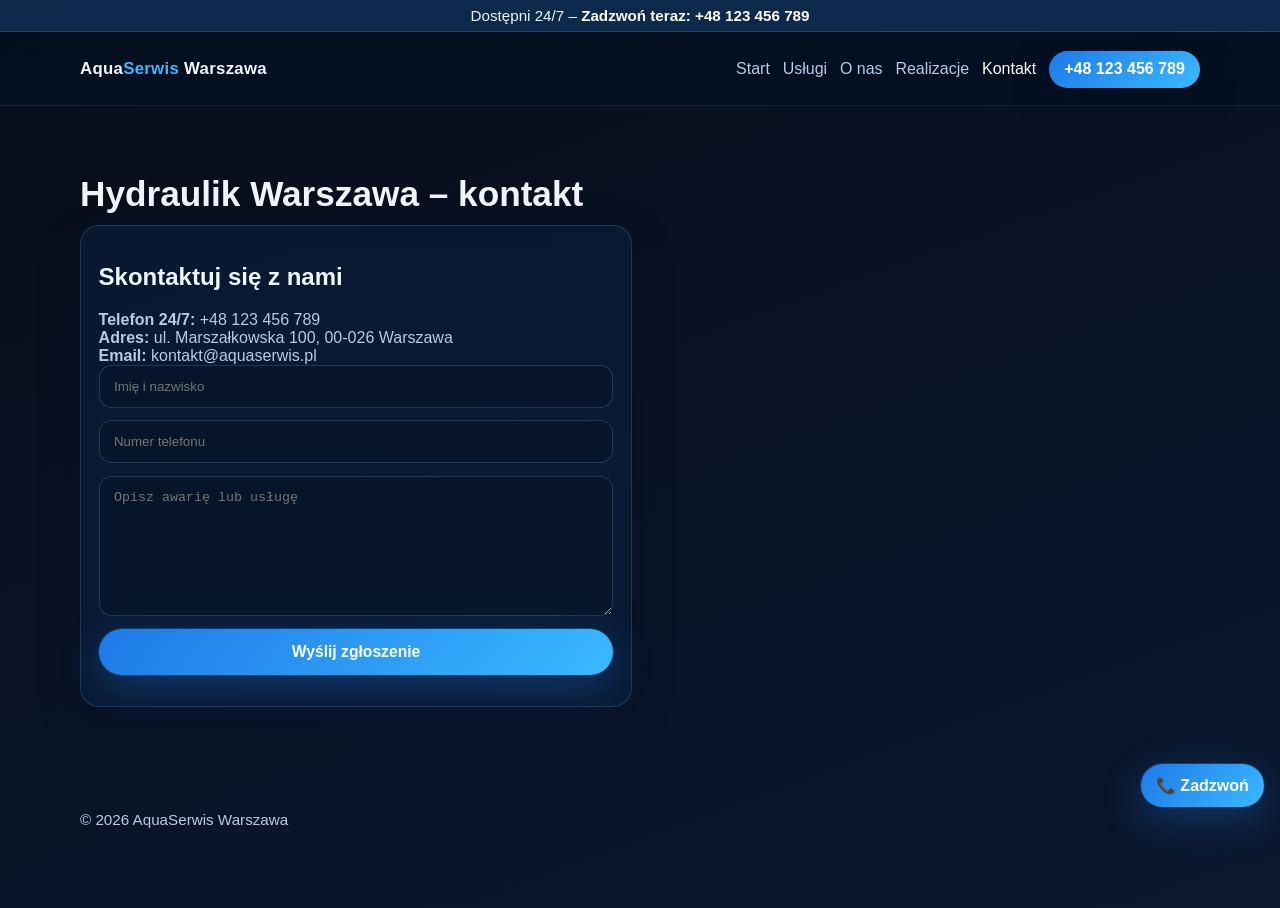
==== kontakt.html @ 48112909 "Create premium multi-page plumbing service website" ====
<!doctype html>
<html lang="pl">
  <head>
    <meta charset="UTF-8" /><meta name="viewport" content="width=device-width, initial-scale=1.0" />
    <title>Kontakt | Pogotowie hydrauliczne Warszawa</title>
    <meta name="description" content="Skontaktuj się z AquaSerwis Warszawa. Telefon, formularz, adres i mapa dojazdu." />
    <meta name="keywords" content="hydraulik Warszawa, pogotowie hydrauliczne Warszawa, hydraulik 24h Warszawa" />
    <link rel="stylesheet" href="css/style.css" /><link rel="stylesheet" href="css/animations.css" />
  </head>
  <body>
    <div class="top-bar">Dostępni 24/7 – <a href="tel:+48123456789">Zadzwoń teraz: +48 123 456 789</a></div>
    <header class="site-header"><div class="container nav-wrap"><a href="index.html" class="logo">Aqua<span>Serwis</span> Warszawa</a><button class="nav-toggle" data-nav-toggle aria-expanded="false">☰</button><nav class="nav-menu" data-nav-menu><a class="nav-link" href="index.html">Start</a><a class="nav-link" href="uslugi.html">Usługi</a><a class="nav-link" href="o-nas.html">O nas</a><a class="nav-link" href="realizacje.html">Realizacje</a><a class="nav-link active" href="kontakt.html">Kontakt</a><a class="phone-pill" href="tel:+48123456789">+48 123 456 789</a></nav></div></header>
    <main class="section">
      <div class="container">
        <h1 class="section-title reveal">Hydraulik Warszawa – kontakt</h1>
        <div class="grid grid-2">
          <section class="card reveal">
            <h2>Skontaktuj się z nami</h2>
            <p><strong>Telefon 24/7:</strong> <a href="tel:+48123456789">+48 123 456 789</a></p>
            <p><strong>Adres:</strong> ul. Marszałkowska 100, 00-026 Warszawa</p>
            <p><strong>Email:</strong> kontakt@aquaserwis.pl</p>
            <form class="form" data-contact-form>
              <input type="text" name="name" placeholder="Imię i nazwisko" required />
              <input type="tel" name="phone" placeholder="Numer telefonu" required />
              <textarea name="message" placeholder="Opisz awarię lub usługę" required></textarea>
              <button class="btn btn-primary" type="submit">Wyślij zgłoszenie</button>
              <small data-form-feedback style="color:#9fd0ff;"></small>
            </form>
          </section>
          <section class="reveal">
            <iframe class="map" title="Mapa dojazdu" loading="lazy" allowfullscreen src="https://www.google.com/maps?q=Pa%C5%82ac+Kultury+i+Nauki+Warszawa&output=embed"></iframe>
          </section>
        </div>
      </div>
    </main>
    <footer class="footer"><div class="container">© <span data-year></span> AquaSerwis Warszawa</div></footer>
    <a class="floating-call" href="tel:+48123456789">📞 Zadzwoń</a><a class="mobile-sticky-call" href="tel:+48123456789">📞 +48 123 456 789</a>
    <script src="js/script.js"></script><script src="js/animations.js"></script>
  </body>
</html>
---- css/style.css ----
:root {
  --bg-dark: #070e1a;
  --bg-deep: #0b1830;
  --bg-card: rgba(12, 32, 62, 0.58);
  --text-main: #eff6ff;
  --text-soft: #b8cae8;
  --blue-main: #1e7ae8;
  --blue-accent: #3ab9ff;
  --success: #36d399;
  --danger: #ff6b6b;
  --radius-lg: 1.2rem;
  --radius-md: 0.85rem;
  --shadow-soft: 0 12px 38px rgba(8, 18, 38, 0.36);
  --shadow-glow: 0 0 0 1px rgba(56, 170, 255, 0.22), 0 12px 40px rgba(30, 122, 232, 0.33);
  --container: min(1120px, 92vw);
  --transition: 280ms ease;
}

* {
  box-sizing: border-box;
}

html,
body {
  margin: 0;
  padding: 0;
  font-family: "Inter", "Segoe UI", Roboto, Arial, sans-serif;
  background: linear-gradient(160deg, var(--bg-dark), var(--bg-deep));
  color: var(--text-main);
  scroll-behavior: smooth;
}

img,
video {
  display: block;
  max-width: 100%;
}

a {
  color: inherit;
  text-decoration: none;
}

.container {
  width: var(--container);
  margin: 0 auto;
}

.top-bar {
  position: sticky;
  top: 0;
  z-index: 1000;
  backdrop-filter: blur(14px);
  background: rgba(16, 50, 90, 0.78);
  border-bottom: 1px solid rgba(163, 206, 255, 0.16);
  text-align: center;
  padding: 0.45rem 0.75rem;
  font-size: 0.95rem;
}

.top-bar a {
  color: #fff;
  font-weight: 700;
}

.site-header {
  position: sticky;
  top: 2.1rem;
  z-index: 900;
  backdrop-filter: blur(14px);
  background: rgba(5, 16, 34, 0.78);
  border-bottom: 1px solid rgba(160, 201, 255, 0.1);
}

.nav-wrap {
  min-height: 72px;
  display: flex;
  align-items: center;
  justify-content: space-between;
  gap: 1rem;
}

.logo {
  font-weight: 800;
  letter-spacing: 0.3px;
  font-size: 1.05rem;
}

.logo span {
  color: var(--blue-accent);
}

.nav-toggle {
  border: 1px solid rgba(167, 211, 255, 0.26);
  background: rgba(25, 57, 101, 0.32);
  color: var(--text-main);
  border-radius: 0.65rem;
  padding: 0.45rem 0.65rem;
}

.nav-menu {
  position: absolute;
  inset: 100% 0 auto 0;
  display: none;
  flex-direction: column;
  background: rgba(6, 18, 39, 0.95);
  padding: 0.9rem 1rem 1.2rem;
  gap: 0.8rem;
  border-bottom: 1px solid rgba(142, 193, 255, 0.16);
}

.nav-menu.open {
  display: flex;
}

.nav-link {
  color: var(--text-soft);
  font-weight: 500;
  transition: color var(--transition);
}

.nav-link:hover,
.nav-link.active {
  color: #fff;
}

.phone-pill {
  display: inline-flex;
  align-items: center;
  justify-content: center;
  padding: 0.6rem 0.95rem;
  border-radius: 999px;
  background: linear-gradient(135deg, var(--blue-main), var(--blue-accent));
  color: #fff;
  font-weight: 700;
  box-shadow: var(--shadow-soft);
}

.hero {
  min-height: calc(100vh - 130px);
  position: relative;
  display: grid;
  place-items: center;
  isolation: isolate;
  overflow: clip;
}

.hero video {
  position: absolute;
  inset: 0;
  width: 100%;
  height: 100%;
  object-fit: cover;
}

.hero::before {
  content: "";
  position: absolute;
  inset: 0;
  background: rgba(4, 9, 19, 0.6);
  z-index: -1;
}

.hero::after {
  content: "";
  position: absolute;
  inset: 0;
  background: radial-gradient(circle at 30% 20%, rgba(58, 185, 255, 0.25), transparent 40%),
    radial-gradient(circle at 80% 70%, rgba(30, 122, 232, 0.28), transparent 45%);
  mix-blend-mode: screen;
  z-index: -1;
}

.hero-content {
  width: var(--container);
  text-align: center;
  padding: 4rem 0 3rem;
}

.hero h1 {
  font-size: clamp(2rem, 6vw, 3.4rem);
  margin: 0 0 0.8rem;
}

.hero .lead {
  margin: 0 auto;
  color: var(--text-soft);
  max-width: 720px;
  font-size: clamp(1rem, 2.7vw, 1.25rem);
}

.hero-phone {
  margin-top: 1rem;
  font-size: clamp(1.5rem, 4vw, 2.35rem);
  font-weight: 800;
  color: #fff;
}

.cta-group {
  margin-top: 1.7rem;
  display: flex;
  flex-wrap: wrap;
  justify-content: center;
  gap: 0.75rem;
}

.btn {
  border: 0;
  cursor: pointer;
  border-radius: 999px;
  padding: 0.9rem 1.4rem;
  font-size: 0.98rem;
  font-weight: 700;
  transition: transform var(--transition), box-shadow var(--transition), background var(--transition);
}

.btn-primary {
  color: #fff;
  background: linear-gradient(130deg, var(--blue-main), var(--blue-accent));
  box-shadow: var(--shadow-glow);
}

.btn-secondary {
  color: #fff;
  background: rgba(14, 41, 75, 0.66);
  border: 1px solid rgba(150, 200, 255, 0.26);
}

.btn:hover {
  transform: translateY(-2px);
}

.section {
  padding: 4.3rem 0;
  position: relative;
}

.section-title {
  font-size: clamp(1.55rem, 4.2vw, 2.2rem);
  margin: 0 0 0.65rem;
}

.section-intro {
  margin: 0 0 1.8rem;
  color: var(--text-soft);
  max-width: 700px;
}

.grid {
  display: grid;
  gap: 1rem;
}

.grid-2 {
  grid-template-columns: repeat(1, minmax(0, 1fr));
}

.grid-3,
.grid-4 {
  grid-template-columns: repeat(1, minmax(0, 1fr));
}

.card {
  background: var(--bg-card);
  backdrop-filter: blur(12px);
  border: 1px solid rgba(175, 216, 255, 0.16);
  border-radius: var(--radius-lg);
  box-shadow: var(--shadow-soft);
  padding: 1.1rem;
}

.card h3 {
  margin-top: 0.3rem;
  margin-bottom: 0.5rem;
}

.card p {
  margin: 0;
  color: var(--text-soft);
}

.icon-wrap {
  width: 2.85rem;
  height: 2.85rem;
  border-radius: 0.85rem;
  display: grid;
  place-items: center;
  font-size: 1.4rem;
  background: rgba(30, 122, 232, 0.18);
  border: 1px solid rgba(149, 201, 255, 0.24);
}

.banner {
  padding: 1.2rem;
  border-radius: var(--radius-lg);
  background: linear-gradient(135deg, rgba(255, 85, 85, 0.2), rgba(30, 122, 232, 0.28));
  border: 1px solid rgba(255, 194, 194, 0.3);
  display: flex;
  gap: 0.8rem;
  flex-direction: column;
  align-items: flex-start;
}

.testimonial-slider {
  position: relative;
  overflow: hidden;
}

.slides {
  display: flex;
  transition: transform 450ms ease;
}

.slide {
  min-width: 100%;
  padding: 1.1rem;
}

.stars {
  color: #ffd166;
  letter-spacing: 1px;
}

.slider-controls {
  display: flex;
  gap: 0.5rem;
  margin-top: 0.8rem;
}

.slider-controls button {
  border: 1px solid rgba(162, 206, 255, 0.26);
  color: #fff;
  background: rgba(20, 52, 94, 0.45);
  border-radius: 999px;
  padding: 0.45rem 0.75rem;
}

.project {
  overflow: hidden;
  border-radius: var(--radius-md);
  position: relative;
}

.project img {
  width: 100%;
  height: 220px;
  object-fit: cover;
  transition: transform 420ms ease;
}

.project span {
  position: absolute;
  left: 0.8rem;
  bottom: 0.8rem;
  background: rgba(4, 15, 32, 0.8);
  padding: 0.4rem 0.7rem;
  border-radius: 999px;
  font-size: 0.85rem;
}

.cta-section {
  text-align: center;
}

.cta-panel {
  padding: 2rem 1.2rem;
  border-radius: var(--radius-lg);
  background: linear-gradient(140deg, rgba(21, 64, 121, 0.55), rgba(12, 32, 62, 0.8));
  border: 1px solid rgba(158, 204, 255, 0.2);
}

.footer {
  padding: 2.2rem 0 5rem;
  color: var(--text-soft);
  font-size: 0.95rem;
}

.form {
  display: grid;
  gap: 0.8rem;
}

input,
textarea {
  width: 100%;
  background: rgba(6, 20, 41, 0.7);
  color: #fff;
  border: 1px solid rgba(152, 201, 255, 0.2);
  border-radius: 0.8rem;
  padding: 0.8rem 0.9rem;
}

textarea {
  min-height: 140px;
}

.map {
  min-height: 300px;
  border: 0;
  width: 100%;
  border-radius: var(--radius-lg);
}

.floating-call,
.mobile-sticky-call {
  position: fixed;
  z-index: 1100;
  display: inline-flex;
  align-items: center;
  gap: 0.45rem;
  font-weight: 700;
  color: #fff;
  background: linear-gradient(130deg, #1e7ae8, #3ab9ff);
  box-shadow: var(--shadow-glow);
}

.floating-call {
  right: 1rem;
  bottom: 5.8rem;
  border-radius: 999px;
  padding: 0.75rem 0.95rem;
}

.mobile-sticky-call {
  left: 0;
  right: 0;
  bottom: 0;
  justify-content: center;
  padding: 0.9rem;
}

@media (min-width: 768px) {
  .nav-toggle {
    display: none;
  }

  .nav-menu {
    position: static;
    display: flex;
    flex-direction: row;
    align-items: center;
    padding: 0;
    background: transparent;
    border: 0;
  }

  .grid-2 {
    grid-template-columns: repeat(2, minmax(0, 1fr));
  }

  .grid-3 {
    grid-template-columns: repeat(3, minmax(0, 1fr));
  }

  .grid-4 {
    grid-template-columns: repeat(4, minmax(0, 1fr));
  }

  .banner {
    flex-direction: row;
    align-items: center;
    justify-content: space-between;
  }

  .mobile-sticky-call {
    display: none;
  }
}
---- css/animations.css ----
@keyframes gradientShift {
  0% { transform: translate3d(-3%, -2%, 0) scale(1); opacity: 0.45; }
  50% { transform: translate3d(3%, 2%, 0) scale(1.08); opacity: 0.75; }
  100% { transform: translate3d(-3%, -2%, 0) scale(1); opacity: 0.45; }
}

@keyframes pulseRing {
  0% { box-shadow: 0 0 0 0 rgba(58, 185, 255, 0.55); }
  80% { box-shadow: 0 0 0 22px rgba(58, 185, 255, 0); }
  100% { box-shadow: 0 0 0 0 rgba(58, 185, 255, 0); }
}

@keyframes iconFloat {
  0%, 100% { transform: translateY(0); }
  50% { transform: translateY(-5px); }
}

.hero-gradient-animated::after {
  animation: gradientShift 10s ease-in-out infinite;
}

.reveal {
  opacity: 0;
  transform: translateY(20px);
  transition: opacity 500ms ease, transform 500ms ease;
}

.reveal.slide-in {
  transform: translateX(-26px);
}

.reveal.show {
  opacity: 1;
  transform: translate(0, 0);
}

.hover-lift {
  transition: transform 300ms ease, box-shadow 300ms ease, border-color 300ms ease;
}

.hover-lift:hover {
  transform: translateY(-5px) scale(1.01);
  border-color: rgba(144, 199, 255, 0.45);
  box-shadow: 0 0 0 1px rgba(98, 184, 255, 0.2), 0 16px 42px rgba(25, 104, 197, 0.35);
}

.icon-animated {
  animation: iconFloat 3s ease-in-out infinite;
}

.floating-call {
  animation: pulseRing 2.8s ease-out infinite;
}

.parallax {
  transform: translate3d(0, var(--parallax-shift, 0px), 0);
  transition: transform 240ms linear;
}

.project:hover img {
  transform: scale(1.08);
}
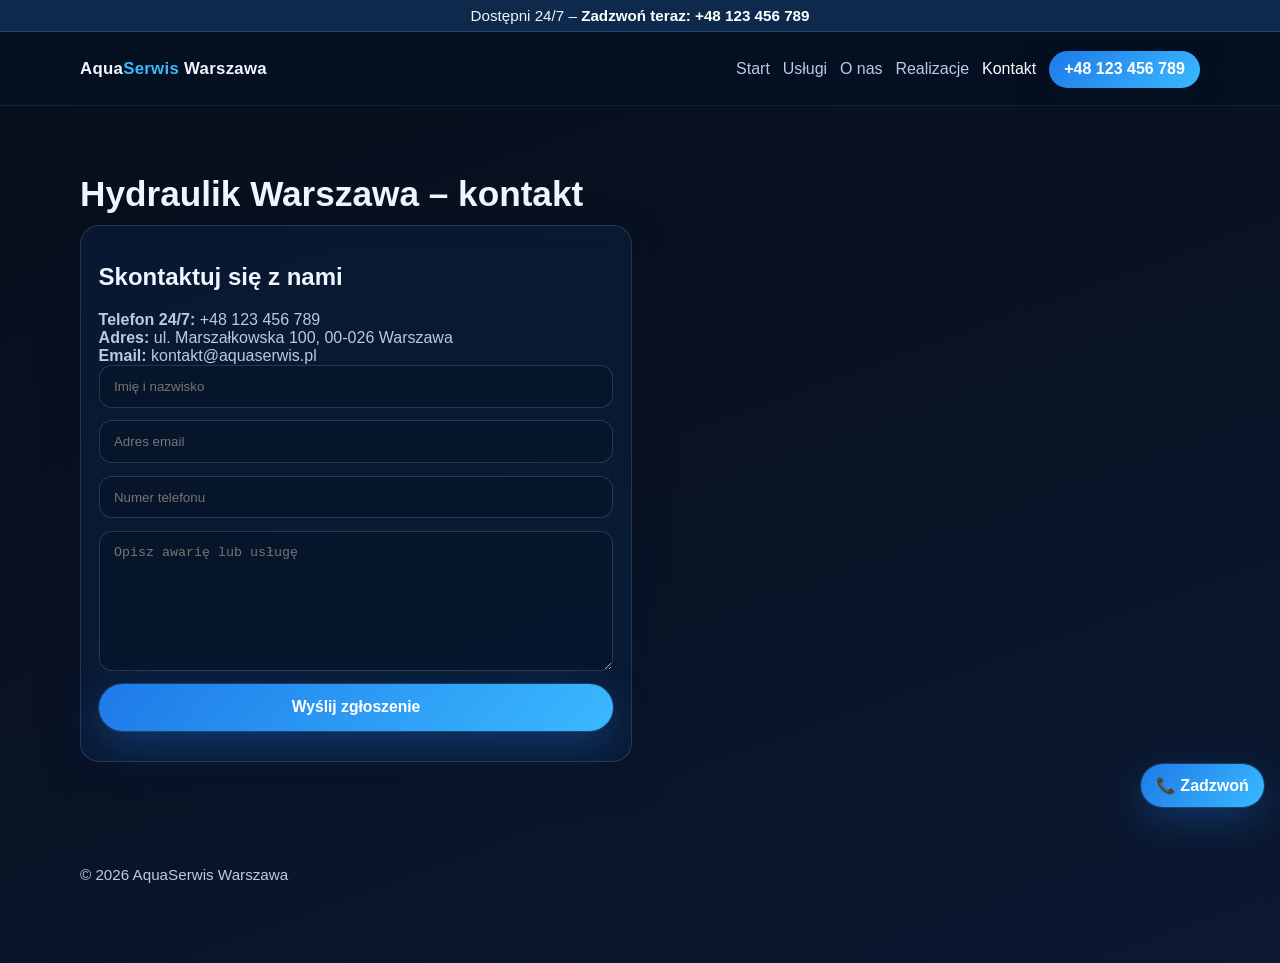
==== commit 9c517d35: "Integrate contact form with Formspree and add validation" ====
--- a/kontakt.html
+++ b/kontakt.html
@@ -1,40 +1,100 @@
 <!doctype html>
 <html lang="pl">
   <head>
-    <meta charset="UTF-8" /><meta name="viewport" content="width=device-width, initial-scale=1.0" />
+    <meta charset="UTF-8" />
+    <meta name="viewport" content="width=device-width, initial-scale=1.0" />
     <title>Kontakt | Pogotowie hydrauliczne Warszawa</title>
-    <meta name="description" content="Skontaktuj się z AquaSerwis Warszawa. Telefon, formularz, adres i mapa dojazdu." />
-    <meta name="keywords" content="hydraulik Warszawa, pogotowie hydrauliczne Warszawa, hydraulik 24h Warszawa" />
-    <link rel="stylesheet" href="css/style.css" /><link rel="stylesheet" href="css/animations.css" />
+    <meta
+      name="description"
+      content="Skontaktuj się z AquaSerwis Warszawa. Telefon, formularz, adres i mapa dojazdu."
+    />
+    <meta
+      name="keywords"
+      content="hydraulik Warszawa, pogotowie hydrauliczne Warszawa, hydraulik 24h Warszawa"
+    />
+    <link rel="stylesheet" href="css/style.css" />
+    <link rel="stylesheet" href="css/animations.css" />
   </head>
   <body>
-    <div class="top-bar">Dostępni 24/7 – <a href="tel:+48123456789">Zadzwoń teraz: +48 123 456 789</a></div>
-    <header class="site-header"><div class="container nav-wrap"><a href="index.html" class="logo">Aqua<span>Serwis</span> Warszawa</a><button class="nav-toggle" data-nav-toggle aria-expanded="false">☰</button><nav class="nav-menu" data-nav-menu><a class="nav-link" href="index.html">Start</a><a class="nav-link" href="uslugi.html">Usługi</a><a class="nav-link" href="o-nas.html">O nas</a><a class="nav-link" href="realizacje.html">Realizacje</a><a class="nav-link active" href="kontakt.html">Kontakt</a><a class="phone-pill" href="tel:+48123456789">+48 123 456 789</a></nav></div></header>
+    <div class="top-bar">
+      Dostępni 24/7 –
+      <a href="tel:+48123456789">Zadzwoń teraz: +48 123 456 789</a>
+    </div>
+
+    <header class="site-header">
+      <div class="container nav-wrap">
+        <a href="index.html" class="logo">Aqua<span>Serwis</span> Warszawa</a>
+        <button class="nav-toggle" data-nav-toggle aria-expanded="false">☰</button>
+        <nav class="nav-menu" data-nav-menu>
+          <a class="nav-link" href="index.html">Start</a>
+          <a class="nav-link" href="uslugi.html">Usługi</a>
+          <a class="nav-link" href="o-nas.html">O nas</a>
+          <a class="nav-link" href="realizacje.html">Realizacje</a>
+          <a class="nav-link active" href="kontakt.html">Kontakt</a>
+          <a class="phone-pill" href="tel:+48123456789">+48 123 456 789</a>
+        </nav>
+      </div>
+    </header>
+
     <main class="section">
       <div class="container">
         <h1 class="section-title reveal">Hydraulik Warszawa – kontakt</h1>
+
         <div class="grid grid-2">
           <section class="card reveal">
             <h2>Skontaktuj się z nami</h2>
             <p><strong>Telefon 24/7:</strong> <a href="tel:+48123456789">+48 123 456 789</a></p>
             <p><strong>Adres:</strong> ul. Marszałkowska 100, 00-026 Warszawa</p>
             <p><strong>Email:</strong> kontakt@aquaserwis.pl</p>
-            <form class="form" data-contact-form>
-              <input type="text" name="name" placeholder="Imię i nazwisko" required />
-              <input type="tel" name="phone" placeholder="Numer telefonu" required />
-              <textarea name="message" placeholder="Opisz awarię lub usługę" required></textarea>
+
+            <form
+              class="form"
+              data-contact-form
+              action="https://formspree.io/f/xovdbzrg"
+              method="POST"
+              novalidate
+            >
+              <input type="text" name="name" placeholder="Imię i nazwisko" minlength="2" required />
+              <input type="email" name="email" placeholder="Adres email" required />
+              <input
+                type="tel"
+                name="phone"
+                placeholder="Numer telefonu"
+                pattern="^\+?[0-9\s()-]{7,}$"
+                required
+              />
+              <textarea
+                name="message"
+                placeholder="Opisz awarię lub usługę"
+                minlength="10"
+                required
+              ></textarea>
               <button class="btn btn-primary" type="submit">Wyślij zgłoszenie</button>
               <small data-form-feedback style="color:#9fd0ff;"></small>
             </form>
           </section>
+
           <section class="reveal">
-            <iframe class="map" title="Mapa dojazdu" loading="lazy" allowfullscreen src="https://www.google.com/maps?q=Pa%C5%82ac+Kultury+i+Nauki+Warszawa&output=embed"></iframe>
+            <iframe
+              class="map"
+              title="Mapa dojazdu"
+              loading="lazy"
+              allowfullscreen
+              src="https://www.google.com/maps?q=Pa%C5%82ac+Kultury+i+Nauki+Warszawa&output=embed"
+            ></iframe>
           </section>
         </div>
       </div>
     </main>
-    <footer class="footer"><div class="container">© <span data-year></span> AquaSerwis Warszawa</div></footer>
-    <a class="floating-call" href="tel:+48123456789">📞 Zadzwoń</a><a class="mobile-sticky-call" href="tel:+48123456789">📞 +48 123 456 789</a>
-    <script src="js/script.js"></script><script src="js/animations.js"></script>
+
+    <footer class="footer">
+      <div class="container">© <span data-year></span> AquaSerwis Warszawa</div>
+    </footer>
+
+    <a class="floating-call" href="tel:+48123456789">📞 Zadzwoń</a>
+    <a class="mobile-sticky-call" href="tel:+48123456789">📞 +48 123 456 789</a>
+
+    <script src="js/script.js"></script>
+    <script src="js/animations.js"></script>
   </body>
 </html>
